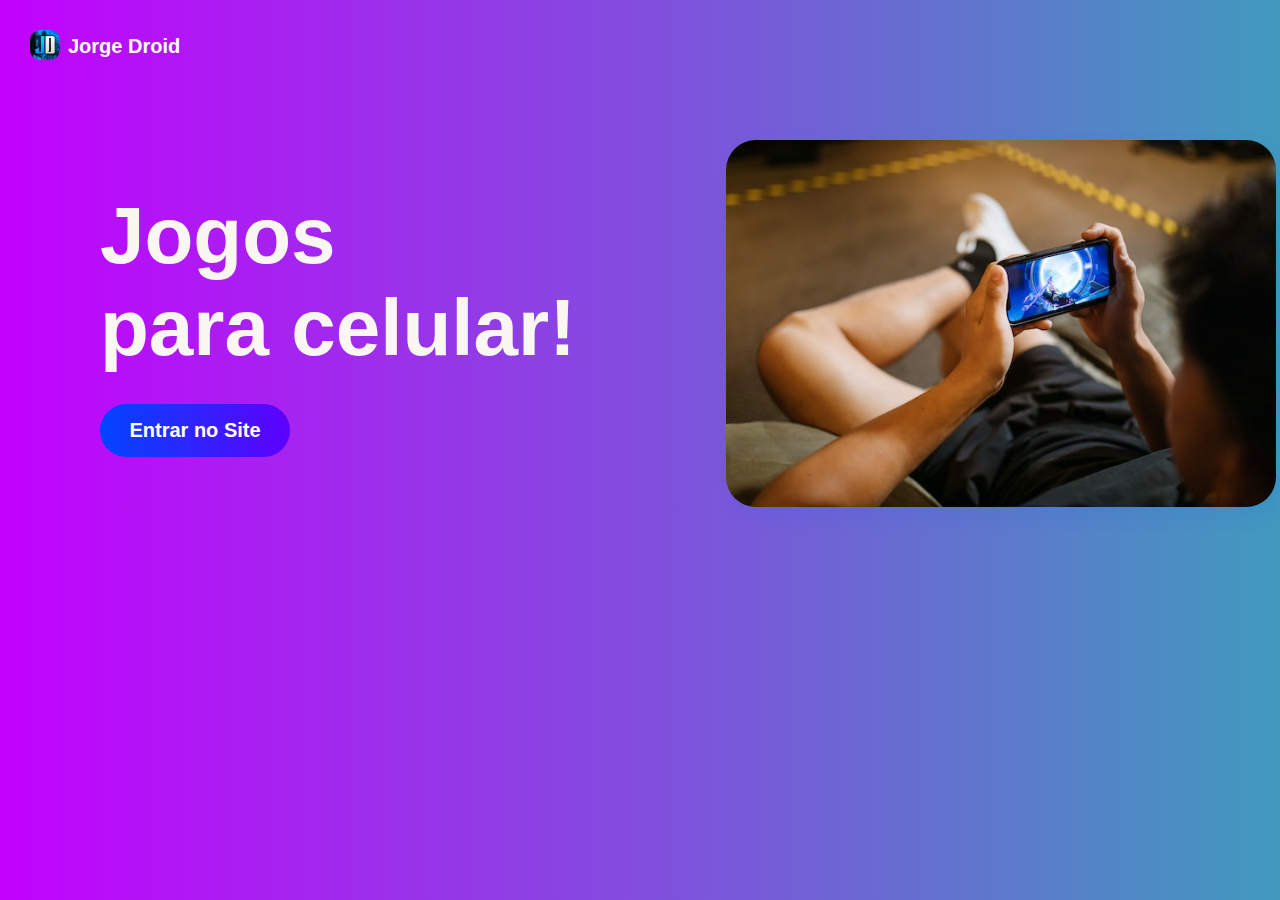
==== site-jorge-droid-02 (Ainda em Criação)/index.html @ f934a314 "Update" ====
<!DOCTYPE html>
<html lang="pt-br">
<head>
    <meta charset="UTF-8">
    <meta name="viewport" content="width=device-width, initial-scale=1.0">
    <title>Jorge Droid</title>
    <link rel="shortcut icon" href="imagens/logo.jpg" type="image/x-icon">
    <link rel="stylesheet" href="estilo1/estilo1.css">
</head>
<body>
    <header>
        <a target="_blank" href="https://www.youtube.com/@JORGEDROID10"><img src="imagens/logo.jpg" alt="logo"><h1>Jorge Droid</h1></a>
    </header>

    <main>
        <div>
            <h1>Jogos<br>para celular!</h1>
            <button><a href="principal.html">Entrar no Site</button></a>
        </div>
        <div>
            <img src="imagens/foto-principal.jpg" alt="Foto Principal">
        </div>
    </main>
</body>
</html>
---- site-jorge-droid-02 (Ainda em Criação)/estilo1/estilo1.css ----
@charset "UTF-8";

* {
    margin: 0px;
    padding: 0px;
}

body {
    font-family: 'Franklin Gothic Medium', 'Arial Narrow', Arial, sans-serif;
    background-image: linear-gradient(to right, #c301fe, #419abe);
    color: rgb(250, 247, 242);
}

header > a {
    margin: 30px;
    display: flex;
    text-decoration: none;
    color: white;
}

header > a:hover {
    text-decoration: underline;
}

a > h1 {
    padding-left: 8px;
    padding-top: 4.5px;
    font-size: 20px;
}

a > img {
    width: 30px;
    border-radius: 10px;
}

main {
    display: flex;
}

div > h1 {
    margin-top: 100px;
    padding-left: 100px;
    font-size: 80px;
}

div > button {
    margin-left: 100px;
    margin-top: 30px;
    padding: 15px;
    width: 190px;
    cursor: pointer;
    font-size: 20px;
    font-weight: bold;
    border-radius: 30px;
    border: none;
    color: black;
    background-image: linear-gradient(to right, #0145fe, #5f00ff);
}

button > a {
    text-decoration: none;
    color: white;
}

div > button:hover {
    transform: scale(1.05);
    box-shadow: 0px 0px 10px rgba(0, 183, 255, 0.349);
}

div > img {
    width: 550px;
    border-radius: 30px;
    margin: 50px 0px 0px 150px;
    box-shadow: 8px 8px 20px rgba(0, 81, 255, 0.11);
}
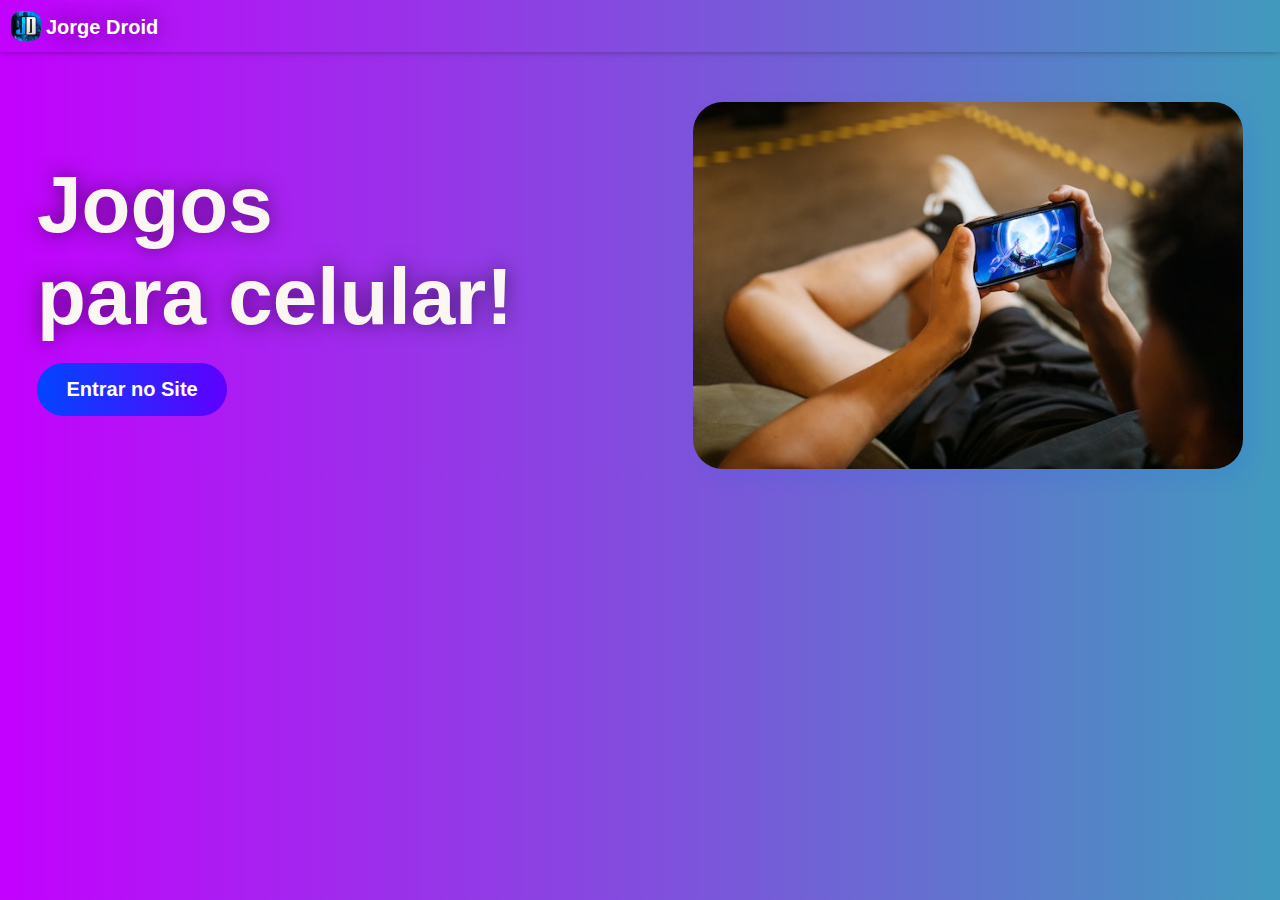
==== commit 28815b47: "Algumas melhorias e adições" ====
--- a/site-jorge-droid-02 (Ainda em Criação)/index.html
+++ b/site-jorge-droid-02 (Ainda em Criação)/index.html
@@ -6,6 +6,7 @@
     <title>Jorge Droid</title>
     <link rel="shortcut icon" href="imagens/logo.jpg" type="image/x-icon">
     <link rel="stylesheet" href="estilo1/estilo1.css">
+    <link rel="stylesheet" href="estilo1/media-query.css">
 </head>
 <body>
     <header>
--- a/site-jorge-droid-02 (Ainda em Criação)/estilo1/estilo1.css
+++ b/site-jorge-droid-02 (Ainda em Criação)/estilo1/estilo1.css
@@ -11,8 +11,14 @@
     color: rgb(250, 247, 242);
 }
 
+header {
+    background-image: linear-gradient(to right, #c301fe, #419abe);
+    box-shadow: 0px -2px 8px rgba(0, 0, 0, 0.562);
+    padding: 1px;
+}
+
 header > a {
-    margin: 30px;
+    margin: 10px;
     display: flex;
     text-decoration: none;
     color: white;
@@ -23,9 +29,10 @@
 }
 
 a > h1 {
-    padding-left: 8px;
     padding-top: 4.5px;
+    padding-left: 5px;
     font-size: 20px;
+    text-shadow: 0px 0px 20px rgba(0, 0, 0, 0.520);
 }
 
 a > img {
@@ -35,25 +42,26 @@
 
 main {
     display: flex;
+    justify-content: center;
+    align-items: center;
+    margin-top: 50px;
 }
 
 div > h1 {
-    margin-top: 100px;
-    padding-left: 100px;
     font-size: 80px;
+    margin-right: 180px;
+    text-shadow: 0px 0px 20px rgba(0, 0, 0, 0.520);
 }
 
 div > button {
-    margin-left: 100px;
-    margin-top: 30px;
     padding: 15px;
+    margin-top: 20px;
     width: 190px;
     cursor: pointer;
     font-size: 20px;
     font-weight: bold;
     border-radius: 30px;
     border: none;
-    color: black;
     background-image: linear-gradient(to right, #0145fe, #5f00ff);
 }
 
@@ -70,6 +78,5 @@
 div > img {
     width: 550px;
     border-radius: 30px;
-    margin: 50px 0px 0px 150px;
     box-shadow: 8px 8px 20px rgba(0, 81, 255, 0.11);
 }
--- a/site-jorge-droid-02 (Ainda em Criação)/estilo1/media-query.css
+++ b/site-jorge-droid-02 (Ainda em Criação)/estilo1/media-query.css
@@ -0,0 +1,130 @@
+@media screen and (max-width: 1200px) {
+    div > h1 {
+        font-size: 50px;
+        margin-right: 50px;
+    }
+}
+
+@media screen and (max-width: 920px) {
+    div > h1 {
+        font-size: 50px;
+        margin-right: 10px;
+    }
+}
+
+@media screen and (max-width: 860px) {
+    div > h1 {
+        font-size: 40px;
+        margin-right: 20px;
+    }
+}
+
+@media screen and (max-width: 800px) {
+    div > h1 {
+        font-size: 35px;
+        margin-right: 25px;
+    }
+
+    div > img {
+        width: 500px;
+    }
+    
+}
+
+@media screen and (max-width: 740px) {
+    div > img {
+        width: 480px;
+        border-radius: 30px;
+        box-shadow: 8px 8px 20px rgba(0, 81, 255, 0.11);
+    }
+    
+}
+
+@media screen and (max-width: 740px) {
+    div > h1 {
+        font-size: 35px;
+        margin-right: 20px;
+    }
+
+    div > img {
+        width: 460px;
+        border-radius: 30px;
+        box-shadow: 8px 8px 20px rgba(0, 81, 255, 0.11);
+    }
+    
+    div > button {
+        padding: 15px;
+        margin-top: 15px;
+        width: 190px;
+        font-size: 18px;
+    }
+}
+
+@media screen and (max-width: 680px) {
+    main {
+        display: flex;
+        flex-direction: column;
+    }
+
+    div > h1 {
+        font-size: 50px;
+    }
+
+    div > img {
+        width: 380px;
+    }
+    
+    div > button {
+        padding: 15px;
+        margin-top: 15px;
+        margin-bottom: 30px;
+        width: 190px;
+        font-size: 18px;
+    }
+}
+
+@media screen and (max-width: 390px) {
+    div > img {
+        width: 350px;
+    }
+}
+
+@media screen and (max-width: 360px) {
+    div > img {
+        width: 320px;
+    }
+}
+
+@media screen and (max-width: 325px) {
+    div > img {
+        width: 300px;
+    }
+}
+
+@media screen and (max-width: 310px) {
+    div > h1 {
+        font-size: 45px;
+    }
+
+    div > button {
+        padding: 15px;
+        margin-top: 15px;
+        margin-bottom: 30px;
+        width: 180px;
+        font-size: 18px;
+    }
+
+    div > img {
+        width: 280px;
+    }
+}
+
+@media screen and (max-width: 280px) {
+    div > h1 {
+        font-size: 42px;
+    }
+
+    div > img {
+        width: 260px;
+    }
+}